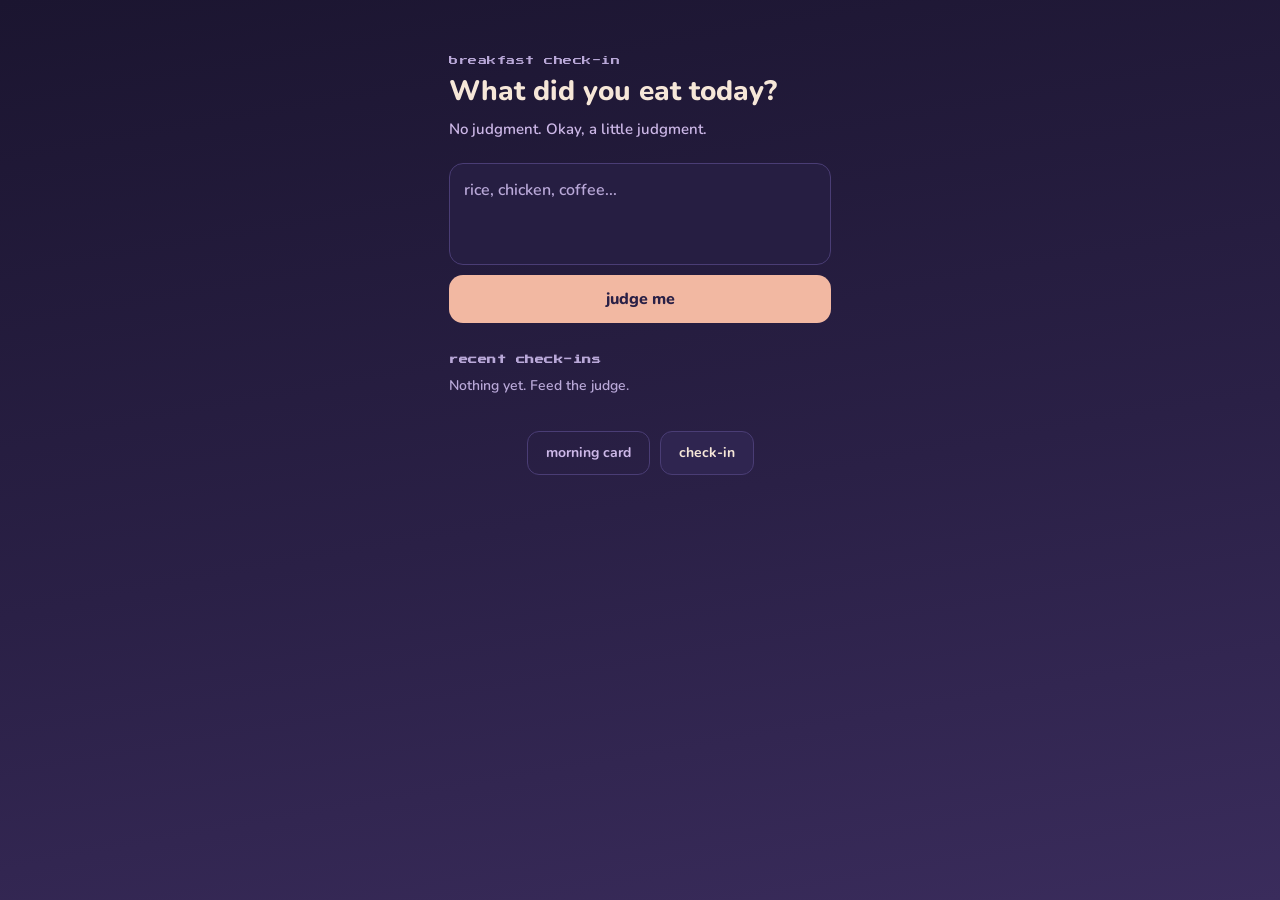
==== checkin.html @ 8e082c43 "Step 4: PWA files" ====
<!doctype html>
<html lang="en">
<head>
  <meta charset="utf-8">
  <meta name="viewport" content="width=device-width, initial-scale=1, viewport-fit=cover">
  <link rel="manifest" href="manifest.json">
  <meta name="theme-color" content="#1b1530">
  <meta name="mobile-web-app-capable" content="yes">
  <meta name="apple-mobile-web-app-capable" content="yes">
  <meta name="apple-mobile-web-app-status-bar-style" content="black-translucent">
  <meta name="apple-mobile-web-app-title" content="Morning Card">
  <link rel="apple-touch-icon" href="icons/apple-touch-icon.png">
  <title>Food Check-in</title>
  <link rel="preconnect" href="https://fonts.googleapis.com">
  <link href="https://fonts.googleapis.com/css2?family=Nunito:wght@600;700;800&family=Press+Start+2P&display=swap" rel="stylesheet">
  <link rel="stylesheet" href="style.css">
</head>
<body>
  <main class="screen">

    <header class="greeting">
      <p class="label" id="meal-label">check-in</p>
      <h1 class="question">What did you eat today?</h1>
      <p class="subtitle">No judgment. Okay, a little judgment.</p>
    </header>

    <section class="form">
      <label class="visually-hidden" for="food-input">What you ate</label>
      <textarea id="food-input" rows="3" placeholder="rice, chicken, coffee..."></textarea>
      <button id="judge-button" class="primary-button" type="button">judge me</button>
    </section>

    <section id="verdict" class="verdict" hidden aria-live="polite">
      <div class="judge-avatar" aria-hidden="true">
        <svg width="20" height="20" viewBox="0 0 24 24"><path d="M20 14.5A8.5 8.5 0 0 1 9.5 4 8.5 8.5 0 1 0 20 14.5z" fill="currentColor"/></svg>
      </div>
      <div class="verdict-bubble">
        <p class="verdict-label">the verdict</p>
        <p id="verdict-text" class="verdict-text"></p>
      </div>
    </section>

    <section class="history" aria-labelledby="history-title">
      <h2 id="history-title" class="history-title">recent check-ins</h2>
      <p id="history-empty" class="history-empty">Nothing yet. Feed the judge.</p>
      <ul id="history-list" class="history-list"></ul>
    </section>

    <nav class="nav" aria-label="Main">
      <a href="index.html">morning card</a>
      <a href="checkin.html" aria-current="page">check-in</a>
    </nav>

  </main>

  <script src="roasts.js"></script>
  <script src="checkin.js"></script>
  <script src="pwa.js"></script>
</body>
</html>
---- style.css ----
/* ---------- Colors and sizes live here, so they're easy to change ---------- */
:root {
  --bg-top: #1b1530;
  --bg-mid: #2a2046;
  --bg-bottom: #3a2c5c;
  --panel: #2f2550;
  --border: #4a3d75;
  --cream: #f6e7d8;
  --ink: #2a2046;
  --muted: #b9a8d8;
  --soft: #cdb8e8;
  --accent: #f2b8a2;   /* change this one line to recolor the whole app */
}

* { box-sizing: border-box; }

body {
  margin: 0;
  min-height: 100vh;
  font-family: 'Nunito', system-ui, sans-serif;
  color: var(--cream);
  background: linear-gradient(170deg, var(--bg-top) 0%, var(--bg-mid) 55%, var(--bg-bottom) 100%);
  background-attachment: fixed;
}

/* Centered column that looks like a phone screen even on a laptop */
.screen {
  max-width: 430px;
  margin: 0 auto;
  /* env(safe-area-inset-*) keeps content clear of the iPhone notch and home bar */
  padding: calc(56px + env(safe-area-inset-top, 0px)) 24px calc(32px + env(safe-area-inset-bottom, 0px));
}

/* ---------- Header ---------- */
.label {
  font-family: 'Press Start 2P', monospace;
  font-size: 9px;
  letter-spacing: 0.5px;
  color: var(--muted);
  margin: 0 0 10px;
}
.title {
  font-family: 'Press Start 2P', monospace;
  font-size: 18px;
  line-height: 1.5;
  color: var(--accent);
  margin: 0 0 10px;
}
.subtitle {
  font-size: 15px;
  font-weight: 600;
  color: var(--soft);
  margin: 0;
}

/* ---------- The three cards ---------- */
.cards {
  display: flex;
  justify-content: center;
  gap: 12px;
  margin-top: 40px;
}

.card {
  width: 100px;
  height: 176px;
  padding: 0;
  border: 0;
  background: transparent;
  cursor: pointer;
  perspective: 700px;            /* gives the flip its 3D depth */
  transition: opacity 0.4s;
  font-family: inherit;
}
.card:focus-visible { outline: 2px solid var(--cream); outline-offset: 4px; border-radius: 12px; }

/* The inner part is what actually rotates */
.card-inner {
  display: block;
  position: relative;
  width: 100%;
  height: 100%;
  transform-style: preserve-3d;
  transition: transform 0.7s;
}
.card.flipped .card-inner { transform: rotateY(180deg); }
.card.dimmed { opacity: 0.38; }

/* Both faces sit on top of each other; backface-visibility hides whichever one faces away */
.face {
  position: absolute;
  inset: 0;
  display: flex;
  flex-direction: column;
  align-items: center;
  border-radius: 12px;
  border: 2px solid var(--accent);
  -webkit-backface-visibility: hidden;
  backface-visibility: hidden;
}

.back {
  justify-content: center;
  gap: 14px;
  color: var(--accent);
  background: linear-gradient(160deg, #3b2f66, #2a2046);
}
.dots { display: flex; gap: 6px; }
.dots i { width: 4px; height: 4px; border-radius: 50%; background: var(--cream); opacity: 0.7; }
.dots i:nth-child(2) { opacity: 0.4; }

.front {
  justify-content: space-between;
  padding: 24px 8px 12px;
  color: var(--ink);
  background: var(--cream);
  transform: rotateY(180deg);    /* pre-turned so it faces forward after the flip */
}
.card-name {
  font-size: 12px;
  font-weight: 800;
  line-height: 1.25;
  text-align: center;
}

/* ---------- Reading below the cards ---------- */
.reading-area { margin-top: 36px; }

.prompt {
  margin: 0;
  padding: 20px;
  border: 1px dashed var(--border);
  border-radius: 16px;
  text-align: center;
  font-size: 15px;
  font-weight: 600;
  line-height: 1.5;
  color: var(--muted);
}

.reading {
  padding: 22px 20px;
  background: var(--panel);
  border: 1px solid var(--border);
  border-radius: 18px;
}
.reading-name {
  font-family: 'Press Start 2P', monospace;
  font-size: 11px;
  line-height: 1.5;
  color: var(--accent);
  margin: 0 0 12px;
}
.reading-message { font-size: 17px; font-weight: 700; line-height: 1.5; margin: 0; }
.reading hr { border: 0; height: 1px; background: var(--border); margin: 16px 0; }
.nudge-label { font-size: 11px; font-weight: 800; letter-spacing: 1px; color: var(--muted); margin: 0 0 4px; }
.nudge { font-size: 15px; font-weight: 700; line-height: 1.45; margin: 0; }

/* ======================= Step 3: check-in page + nav ======================= */

.question {
  font-size: 28px;
  font-weight: 800;
  line-height: 1.2;
  margin: 0 0 10px;
}

.form { margin-top: 24px; display: flex; flex-direction: column; gap: 10px; }

textarea {
  width: 100%;
  padding: 14px;
  background: #261e42;
  border: 1px solid var(--border);
  border-radius: 14px;
  color: var(--cream);
  font-family: inherit;
  font-size: 16px;
  font-weight: 600;
  line-height: 1.5;
  resize: none;
}
textarea::placeholder { color: var(--muted); }
textarea:focus-visible, .primary-button:focus-visible, .nav a:focus-visible {
  outline: 2px solid var(--cream);
  outline-offset: 3px;
}

.primary-button {
  height: 48px;
  border: 0;
  border-radius: 14px;
  background: var(--accent);
  color: var(--ink);
  font-family: inherit;
  font-size: 16px;
  font-weight: 800;
  cursor: pointer;
}

.verdict { display: flex; gap: 12px; align-items: flex-start; margin-top: 22px; }
.verdict[hidden] { display: none; }
.judge-avatar {
  width: 40px; height: 40px; flex-shrink: 0;
  display: flex; align-items: center; justify-content: center;
  border-radius: 50%;
  background: #382d5e;
  border: 1px solid var(--border);
  color: var(--accent);
}
.verdict-bubble {
  flex-grow: 1;
  padding: 16px 18px;
  background: var(--panel);
  border: 1px solid var(--border);
  border-radius: 4px 18px 18px 18px;
}
.verdict-label {
  font-family: 'Press Start 2P', monospace;
  font-size: 8px;
  letter-spacing: 0.5px;
  color: var(--accent);
  margin: 0 0 8px;
}
.verdict-text { font-size: 17px; font-weight: 700; line-height: 1.5; margin: 0; }

.history { margin-top: 32px; }
.history-title {
  font-family: 'Press Start 2P', monospace;
  font-size: 9px;
  letter-spacing: 0.5px;
  color: var(--muted);
  margin: 0 0 12px;
}
.history-empty { color: var(--muted); font-size: 14px; font-weight: 600; margin: 0; }
.history-list { list-style: none; margin: 0; padding: 0; display: flex; flex-direction: column; gap: 10px; }
.history-item {
  padding: 14px 16px;
  background: #382d5e;
  border: 1px solid var(--border);
  border-radius: 14px;
}
.history-item p { margin: 0; }
.history-meta { font-size: 11px; font-weight: 800; letter-spacing: 0.5px; color: var(--muted); margin-bottom: 4px !important; }
.history-food { font-size: 15px; font-weight: 700; margin-bottom: 4px !important; }
.history-verdict { font-size: 14px; font-weight: 600; color: var(--soft); }

/* Bottom navigation between the two pages */
.nav { display: flex; justify-content: center; gap: 10px; margin-top: 36px; }
.nav a {
  display: inline-flex;
  align-items: center;
  height: 44px;
  padding: 0 18px;
  border: 1px solid var(--border);
  border-radius: 12px;
  color: var(--soft);
  font-size: 14px;
  font-weight: 700;
  text-decoration: none;
}
.nav a[aria-current="page"] { background: var(--panel); color: var(--cream); }

/* Hidden visually but still read by screen readers */
.visually-hidden {
  position: absolute; width: 1px; height: 1px; overflow: hidden;
  clip: rect(0 0 0 0); white-space: nowrap;
}
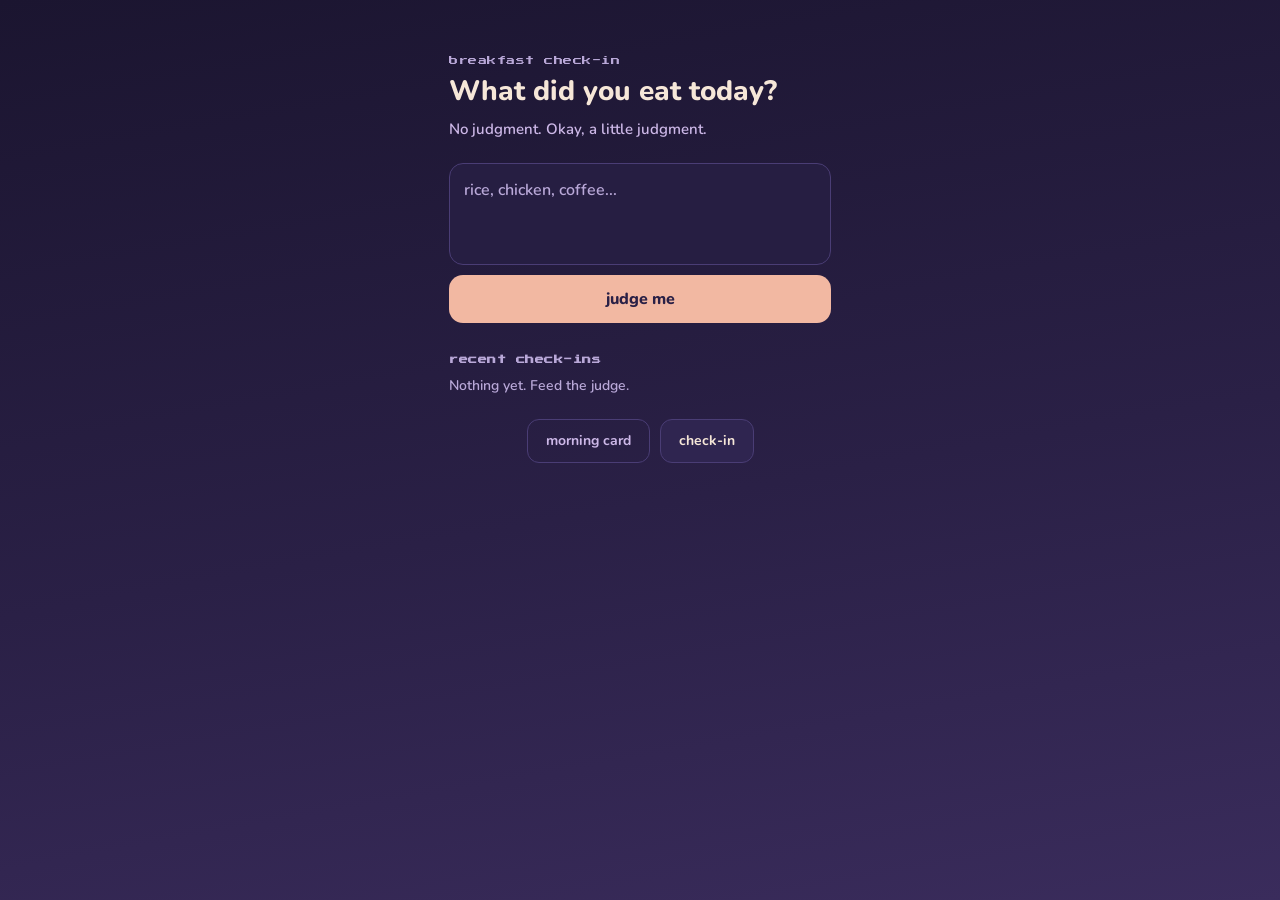
==== commit 0d05f0ce: "Big Cards and auto check-in" ====
--- a/checkin.html
+++ b/checkin.html
@@ -47,7 +47,7 @@
     </section>
 
     <nav class="nav" aria-label="Main">
-      <a href="index.html">morning card</a>
+      <a href="index.html?card">morning card</a>
       <a href="checkin.html" aria-current="page">check-in</a>
     </nav>
 
--- a/style.css
+++ b/style.css
@@ -27,8 +27,12 @@
 .screen {
   max-width: 430px;
   margin: 0 auto;
+  min-height: 100vh;
+  min-height: 100dvh;
+  display: flex;
+  flex-direction: column;
   /* env(safe-area-inset-*) keeps content clear of the iPhone notch and home bar */
-  padding: calc(56px + env(safe-area-inset-top, 0px)) 24px calc(32px + env(safe-area-inset-bottom, 0px));
+  padding: calc(56px + env(safe-area-inset-top, 0px)) 24px calc(24px + env(safe-area-inset-bottom, 0px));
 }
 
 /* ---------- Header ---------- */
@@ -53,38 +57,51 @@
   margin: 0;
 }
 
-/* ---------- The three cards ---------- */
+/* ---------- The three big cards ---------- */
 .cards {
+  flex: 1;
   display: flex;
-  justify-content: center;
-  gap: 12px;
-  margin-top: 40px;
+  min-height: 380px;
+  margin-top: 28px;
 }
 
 .card {
-  width: 100px;
-  height: 176px;
+  flex: 1 1 0;
+  min-width: 0;
+  margin: 0 6px;
   padding: 0;
   border: 0;
   background: transparent;
   cursor: pointer;
-  perspective: 700px;            /* gives the flip its 3D depth */
-  transition: opacity 0.4s;
+  perspective: 1000px;           /* gives the flip its 3D depth */
   font-family: inherit;
-}
-.card:focus-visible { outline: 2px solid var(--cream); outline-offset: 4px; border-radius: 12px; }
-
-/* The inner part is what actually rotates */
+  /* flex-grow is what makes the picked card expand over the screen */
+  transition: flex-grow 0.7s ease, opacity 0.5s ease, margin 0.7s ease;
+}
+.card:first-child { margin-left: 0; }
+.card:last-child { margin-right: 0; }
+.card:focus-visible { outline: 2px solid var(--cream); outline-offset: 4px; border-radius: 18px; }
+
+/* After you pick: the other two shrink to nothing and fade out, the picked one takes the whole row */
+.cards.picked .card { cursor: default; }
+.cards.picked .card:not(.flipped) {
+  flex-grow: 0;
+  margin: 0;
+  opacity: 0;
+  overflow: hidden;
+  pointer-events: none;
+}
+.cards.picked .card.flipped { margin: 0; }
+
 .card-inner {
   display: block;
   position: relative;
   width: 100%;
   height: 100%;
   transform-style: preserve-3d;
-  transition: transform 0.7s;
+  transition: transform 0.8s;
 }
 .card.flipped .card-inner { transform: rotateY(180deg); }
-.card.dimmed { opacity: 0.38; }
 
 /* Both faces sit on top of each other; backface-visibility hides whichever one faces away */
 .face {
@@ -93,7 +110,7 @@
   display: flex;
   flex-direction: column;
   align-items: center;
-  border-radius: 12px;
+  border-radius: 18px;
   border: 2px solid var(--accent);
   -webkit-backface-visibility: hidden;
   backface-visibility: hidden;
@@ -101,7 +118,7 @@
 
 .back {
   justify-content: center;
-  gap: 14px;
+  gap: 18px;
   color: var(--accent);
   background: linear-gradient(160deg, #3b2f66, #2a2046);
 }
@@ -109,52 +126,26 @@
 .dots i { width: 4px; height: 4px; border-radius: 50%; background: var(--cream); opacity: 0.7; }
 .dots i:nth-child(2) { opacity: 0.4; }
 
+/* The face you read: icon, name, message and nudge all live ON the card */
 .front {
-  justify-content: space-between;
-  padding: 24px 8px 12px;
+  justify-content: center;
+  gap: 16px;
+  padding: 28px 22px;
+  text-align: center;
   color: var(--ink);
   background: var(--cream);
   transform: rotateY(180deg);    /* pre-turned so it faces forward after the flip */
 }
-.card-name {
-  font-size: 12px;
-  font-weight: 800;
-  line-height: 1.25;
-  text-align: center;
-}
-
-/* ---------- Reading below the cards ---------- */
-.reading-area { margin-top: 36px; }
-
-.prompt {
-  margin: 0;
-  padding: 20px;
-  border: 1px dashed var(--border);
-  border-radius: 16px;
-  text-align: center;
-  font-size: 15px;
-  font-weight: 600;
-  line-height: 1.5;
-  color: var(--muted);
-}
-
-.reading {
-  padding: 22px 20px;
-  background: var(--panel);
-  border: 1px solid var(--border);
-  border-radius: 18px;
-}
-.reading-name {
-  font-family: 'Press Start 2P', monospace;
-  font-size: 11px;
-  line-height: 1.5;
-  color: var(--accent);
-  margin: 0 0 12px;
-}
-.reading-message { font-size: 17px; font-weight: 700; line-height: 1.5; margin: 0; }
-.reading hr { border: 0; height: 1px; background: var(--border); margin: 16px 0; }
-.nudge-label { font-size: 11px; font-weight: 800; letter-spacing: 1px; color: var(--muted); margin: 0 0 4px; }
-.nudge { font-size: 15px; font-weight: 700; line-height: 1.45; margin: 0; }
+.card-icon svg { width: 72px; height: 72px; }
+.card-title {
+  font-family: 'Press Start 2P', monospace;
+  font-size: 13px;
+  line-height: 1.6;
+}
+.card-message { font-size: 20px; font-weight: 800; line-height: 1.4; }
+.card-rule { width: 48px; height: 3px; border-radius: 2px; background: var(--accent); }
+.card-nudge-label { font-size: 11px; font-weight: 800; letter-spacing: 1px; color: #6b5a8a; }
+.card-nudge { font-size: 16px; font-weight: 700; line-height: 1.45; }
 
 /* ======================= Step 3: check-in page + nav ======================= */
 
@@ -246,7 +237,7 @@
 .history-verdict { font-size: 14px; font-weight: 600; color: var(--soft); }
 
 /* Bottom navigation between the two pages */
-.nav { display: flex; justify-content: center; gap: 10px; margin-top: 36px; }
+.nav { display: flex; justify-content: center; gap: 10px; margin-top: 24px; }
 .nav a {
   display: inline-flex;
   align-items: center;
